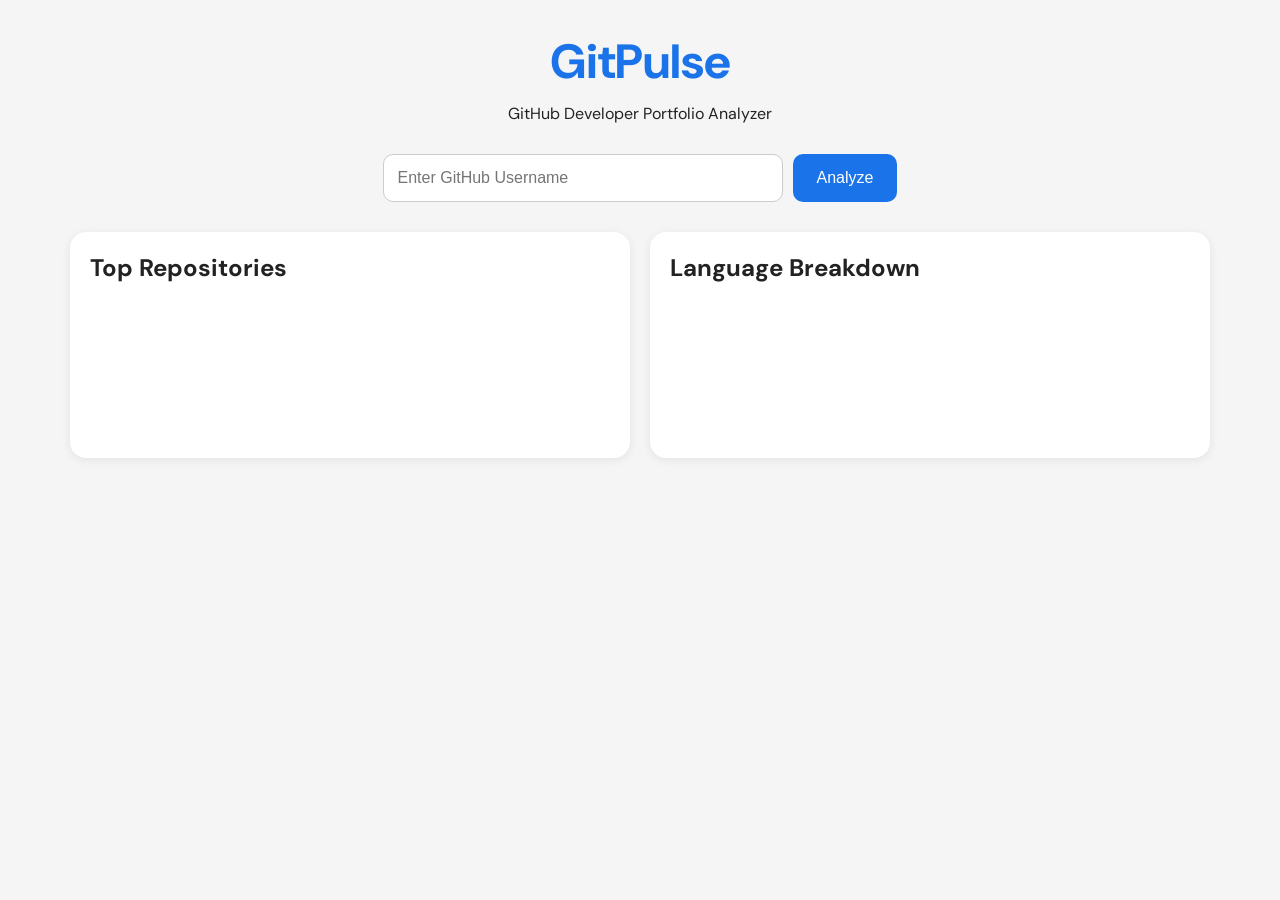
==== src/main/resources/static/gitpulse.html @ 2eb7fab7 "commit" ====
<!DOCTYPE html>
<html lang="en">
<head>
<meta charset="UTF-8">
<meta name="viewport" content="width=device-width, initial-scale=1.0">
<title>GitPulse — Developer Portfolio Analyzer</title>

<link rel="preconnect" href="https://fonts.googleapis.com">
<link rel="preconnect" href="https://fonts.gstatic.com" crossorigin>

<link href="https://fonts.googleapis.com/css2?family=DM+Sans:wght@300;400;500;600&display=swap" rel="stylesheet">

<script src="https://cdn.jsdelivr.net/npm/chart.js"></script>

<style>

*{
margin:0;
padding:0;
box-sizing:border-box;
}

body{
font-family:'DM Sans',sans-serif;
background:#f5f5f5;
color:#222;
}

.container{
max-width:1200px;
margin:auto;
padding:30px;
}

.header{
text-align:center;
margin-bottom:30px;
}

.header h1{
font-size:48px;
color:#1a73e8;
margin-bottom:10px;
}

.search-box{
display:flex;
justify-content:center;
gap:10px;
margin-bottom:30px;
}

.search-box input{
width:400px;
padding:14px;
border-radius:10px;
border:1px solid #ccc;
font-size:16px;
}

.search-box button{
padding:14px 24px;
border:none;
background:#1a73e8;
color:white;
border-radius:10px;
cursor:pointer;
font-size:16px;
}

.search-box button:hover{
background:#1557b0;
}

.profile-card{
background:white;
padding:30px;
border-radius:20px;
box-shadow:0 2px 10px rgba(0,0,0,0.1);
display:none;
margin-bottom:30px;
}

.profile-top{
display:flex;
gap:30px;
align-items:center;
}

.profile-top img{
width:120px;
height:120px;
border-radius:50%;
}

.profile-info h2{
font-size:32px;
margin-bottom:10px;
}

.profile-info p{
margin-bottom:8px;
}

.stats{
display:flex;
gap:20px;
margin-top:20px;
flex-wrap:wrap;
}

.stat-box{
background:#f2f2f2;
padding:15px;
border-radius:12px;
min-width:120px;
text-align:center;
}

.stat-box h3{
font-size:24px;
color:#1a73e8;
}

.grid{
display:grid;
grid-template-columns:1fr 1fr;
gap:20px;
}

.card{
background:white;
padding:20px;
border-radius:16px;
box-shadow:0 2px 10px rgba(0,0,0,0.08);
}

.repo{
padding:12px;
border-bottom:1px solid #eee;
}

.repo:last-child{
border:none;
}

.repo a{
text-decoration:none;
color:#1a73e8;
font-weight:600;
}

canvas{
max-height:300px;
}

@media(max-width:768px){

.grid{
grid-template-columns:1fr;
}

.profile-top{
flex-direction:column;
text-align:center;
}

.search-box{
flex-direction:column;
align-items:center;
}

.search-box input{
width:100%;
}

}

</style>
</head>

<body>

<div class="container">

<div class="header">
<h1>GitPulse</h1>
<p>GitHub Developer Portfolio Analyzer</p>
</div>

<div class="search-box">
<input type="text" id="username" placeholder="Enter GitHub Username">
<button onclick="analyzeProfile()">Analyze</button>
</div>

<div class="profile-card" id="profileCard">

<div class="profile-top">

<img id="avatar" src="">

<div class="profile-info">

<h2 id="name"></h2>

<p id="bio"></p>

<p><strong>Location:</strong> <span id="location"></span></p>

<p><strong>Company:</strong> <span id="company"></span></p>

<p><strong>GitHub:</strong> <span id="login"></span></p>

<div class="stats">

<div class="stat-box">
<h3 id="repos"></h3>
<p>Repos</p>
</div>

<div class="stat-box">
<h3 id="followers"></h3>
<p>Followers</p>
</div>

<div class="stat-box">
<h3 id="following"></h3>
<p>Following</p>
</div>

<div class="stat-box">
<h3 id="stars"></h3>
<p>Stars</p>
</div>

</div>

</div>

</div>

</div>

<div class="grid">

<div class="card">

<h2>Top Repositories</h2>

<div id="repoList"></div>

</div>

<div class="card">

<h2>Language Breakdown</h2>

<canvas id="langChart"></canvas>

</div>

</div>

</div>

<script>

const BACKEND_URL =
"https://springboot-beginner-tn7l.onrender.com";

let chartInstance = null;

/*async function analyzeProfile(){

const username =
document.getElementById("username").value.trim();

if(username === ""){
alert("Enter username");
return;
}

try{

// USER API
const userResponse =
await fetch(`${BACKEND_URL}/github/${username}`);

if(!userResponse.ok){
throw new Error("User not found");
}

const user = await userResponse.json();


// REPOS API
const repoResponse =
await fetch(`${BACKEND_URL}/github/repos/${username}`);

const repos = await repoResponse.json();

renderProfile(user,repos);

}
catch(error){

alert(error.message);

}

}*/
async function analyzeProfile() {

    const username =
        document.getElementById("username-input").value.trim();

    alert("Searching for: " + username);

    try {

        const response = await fetch(
            `https://api.github.com/users/${username}`
        );

        alert("Status = " + response.status);

        const data = await response.json();

        console.log(data);

        if (response.ok) {

            alert("User Found: " + data.login);

            window.open(
                data.html_url,
                "_blank"
            );

        } else {

            alert("GitHub says user not found");

        }

    } catch (error) {

        alert("Error: " + error.message);

    }
}

function renderProfile(user,repos){

document.getElementById("profileCard")
.style.display = "block";

document.getElementById("avatar")
.src = user.avatar_url;

document.getElementById("name")
.innerText = user.name || user.login;

document.getElementById("bio")
.innerText = user.bio || "No bio available";

document.getElementById("location")
.innerText = user.location || "N/A";

document.getElementById("company")
.innerText = user.company || "N/A";

document.getElementById("login")
.innerText = user.login;

document.getElementById("repos")
.innerText = user.public_repos;

document.getElementById("followers")
.innerText = user.followers;

document.getElementById("following")
.innerText = user.following;

const totalStars =
repos.reduce((sum,repo)=>
sum + repo.stargazers_count,0);

document.getElementById("stars")
.innerText = totalStars;

renderRepos(repos);

renderLanguages(repos);

}

function renderRepos(repos){

const repoList =
document.getElementById("repoList");

const topRepos =
repos.sort((a,b)=>
b.stargazers_count-a.stargazers_count)
.slice(0,5);

repoList.innerHTML = "";

topRepos.forEach(repo=>{

repoList.innerHTML += `

<div class="repo">

<a href="${repo.html_url}" target="_blank">
${repo.name}
</a>

<p>${repo.description || "No description"}</p>

<p>⭐ ${repo.stargazers_count}</p>

</div>

`;

});

}

function renderLanguages(repos){

const langData = {};

repos.forEach(repo=>{

if(repo.language){

if(langData[repo.language]){

langData[repo.language]++;

}
else{

langData[repo.language] = 1;

}

}

});

const labels = Object.keys(langData);

const values = Object.values(langData);

if(chartInstance){
chartInstance.destroy();
}

const ctx =
document.getElementById("langChart");

chartInstance = new Chart(ctx,{

type:'doughnut',

data:{
labels:labels,

datasets:[{

data:values

}]
},

options:{
responsive:true
}

});

}

</script>

</body>
</html>
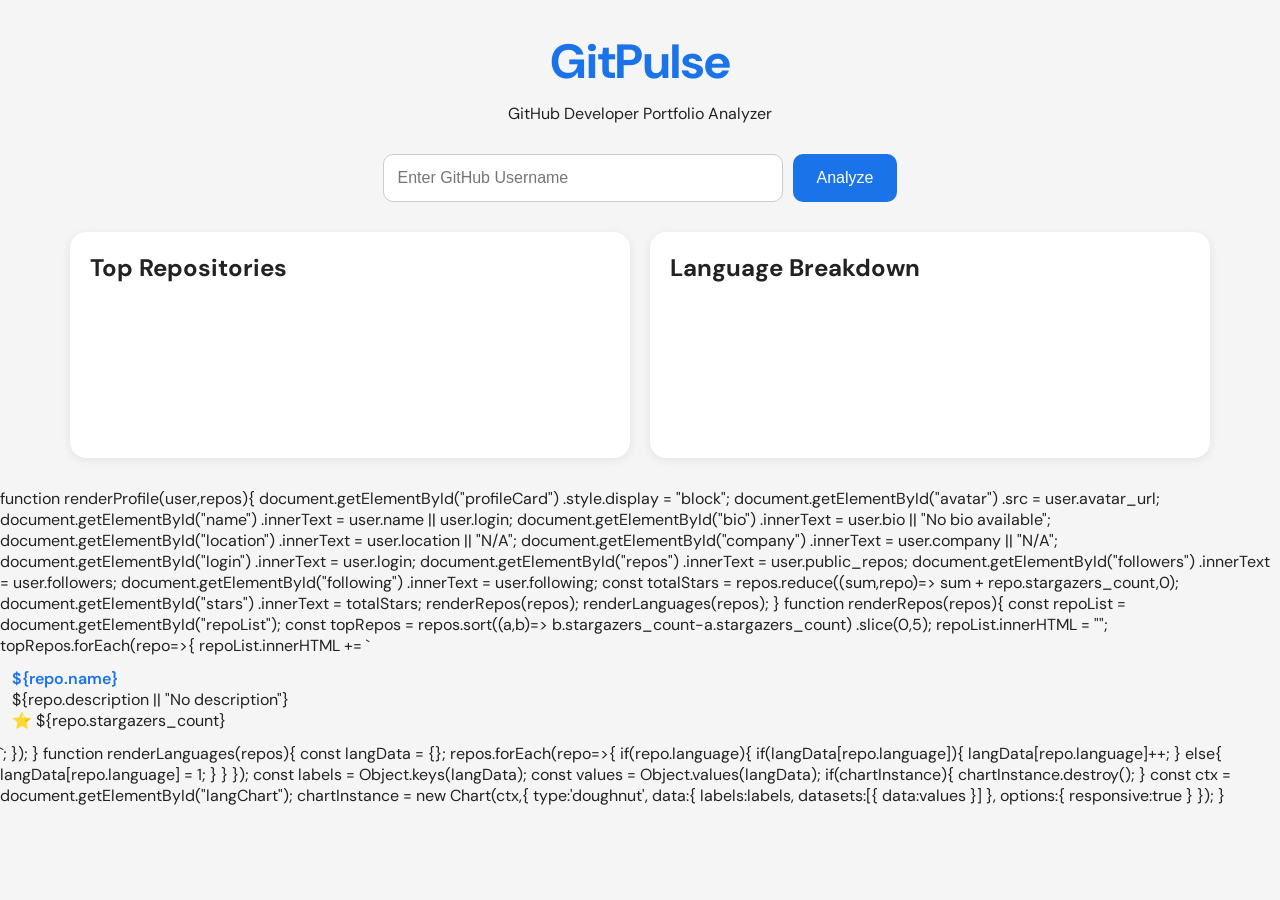
==== commit 0c23f6be: "commit" ====
--- a/src/main/resources/static/gitpulse.html
+++ b/src/main/resources/static/gitpulse.html
@@ -309,46 +309,40 @@
 }
 
 }*/
+<script>
 async function analyzeProfile() {
 
     const username =
         document.getElementById("username-input").value.trim();
 
-    alert("Searching for: " + username);
+    if (!username) {
+        alert("Enter GitHub username");
+        return;
+    }
 
     try {
 
-        const response = await fetch(
-            `https://api.github.com/users/${username}`
-        );
-
-        alert("Status = " + response.status);
-
-        const data = await response.json();
-
-        console.log(data);
-
-        if (response.ok) {
-
-            alert("User Found: " + data.login);
-
-            window.open(
-                data.html_url,
-                "_blank"
-            );
-
-        } else {
-
-            alert("GitHub says user not found");
-
+        const response =
+            await fetch(`https://api.github.com/users/${username}`);
+
+        if (!response.ok) {
+            alert("User not found");
+            return;
         }
 
-    } catch (error) {
-
-        alert("Error: " + error.message);
+        const user = await response.json();
+
+        window.open(user.html_url, "_blank");
 
     }
-}
+    catch (error) {
+
+        console.error(error);
+        alert("Error connecting to GitHub");
+
+    }
+}
+</script>
 
 function renderProfile(user,repos){
 
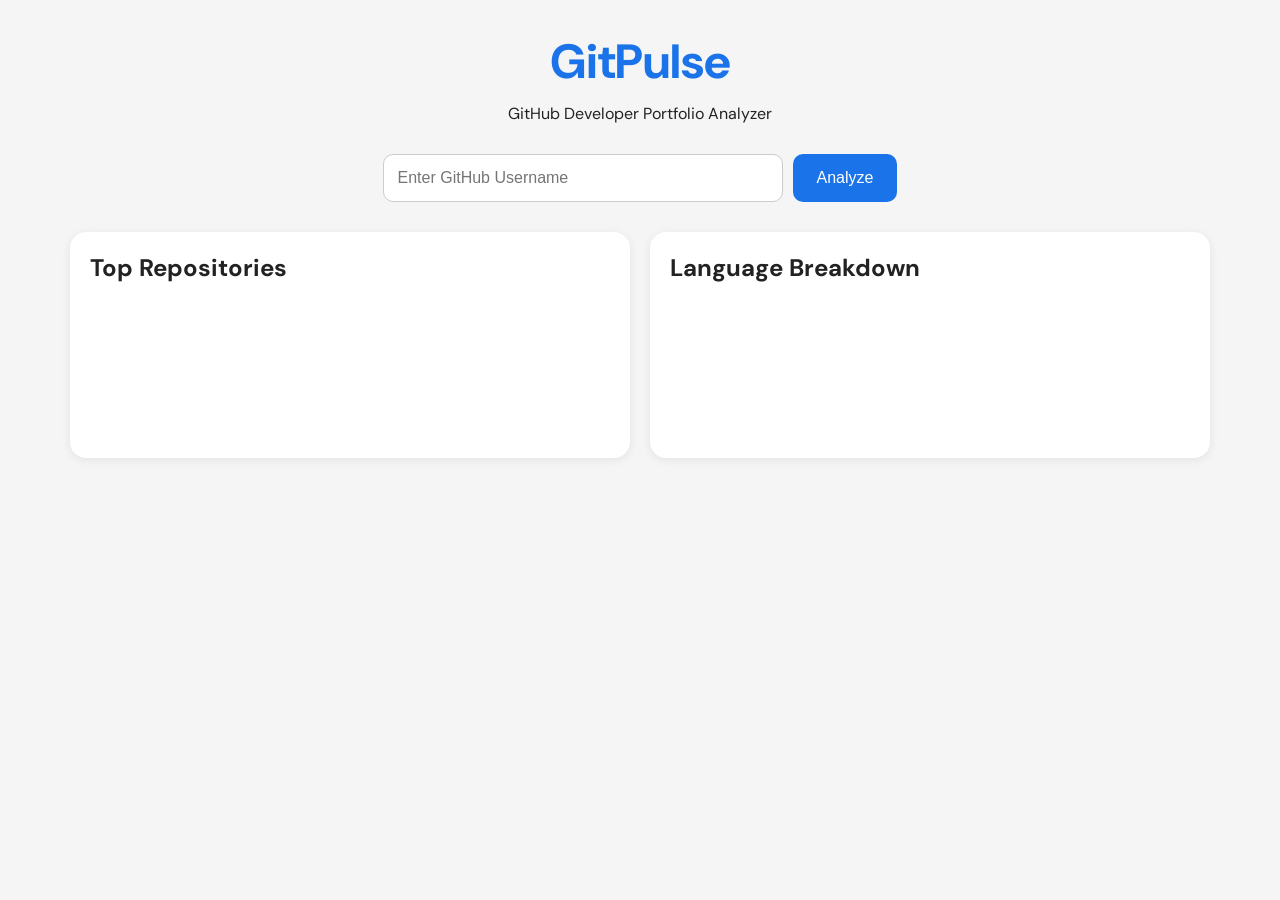
==== commit 17224d97: "commit" ====
--- a/src/main/resources/static/gitpulse.html
+++ b/src/main/resources/static/gitpulse.html
@@ -265,8 +265,7 @@
 
 <script>
 
-const BACKEND_URL =
-"https://springboot-beginner-tn7l.onrender.com";
+const BACKEND_URL = "";
 
 let chartInstance = null;
 
@@ -309,11 +308,10 @@
 }
 
 }*/
-<script>
 async function analyzeProfile() {
 
     const username =
-        document.getElementById("username-input").value.trim();
+        document.getElementById("username").value.trim();
 
     if (!username) {
         alert("Enter GitHub username");
@@ -334,15 +332,14 @@
 
         window.open(user.html_url, "_blank");
 
-    }
-    catch (error) {
+    } catch (error) {
 
         console.error(error);
         alert("Error connecting to GitHub");
 
     }
 }
-</script>
+
 
 function renderProfile(user,repos){
 
